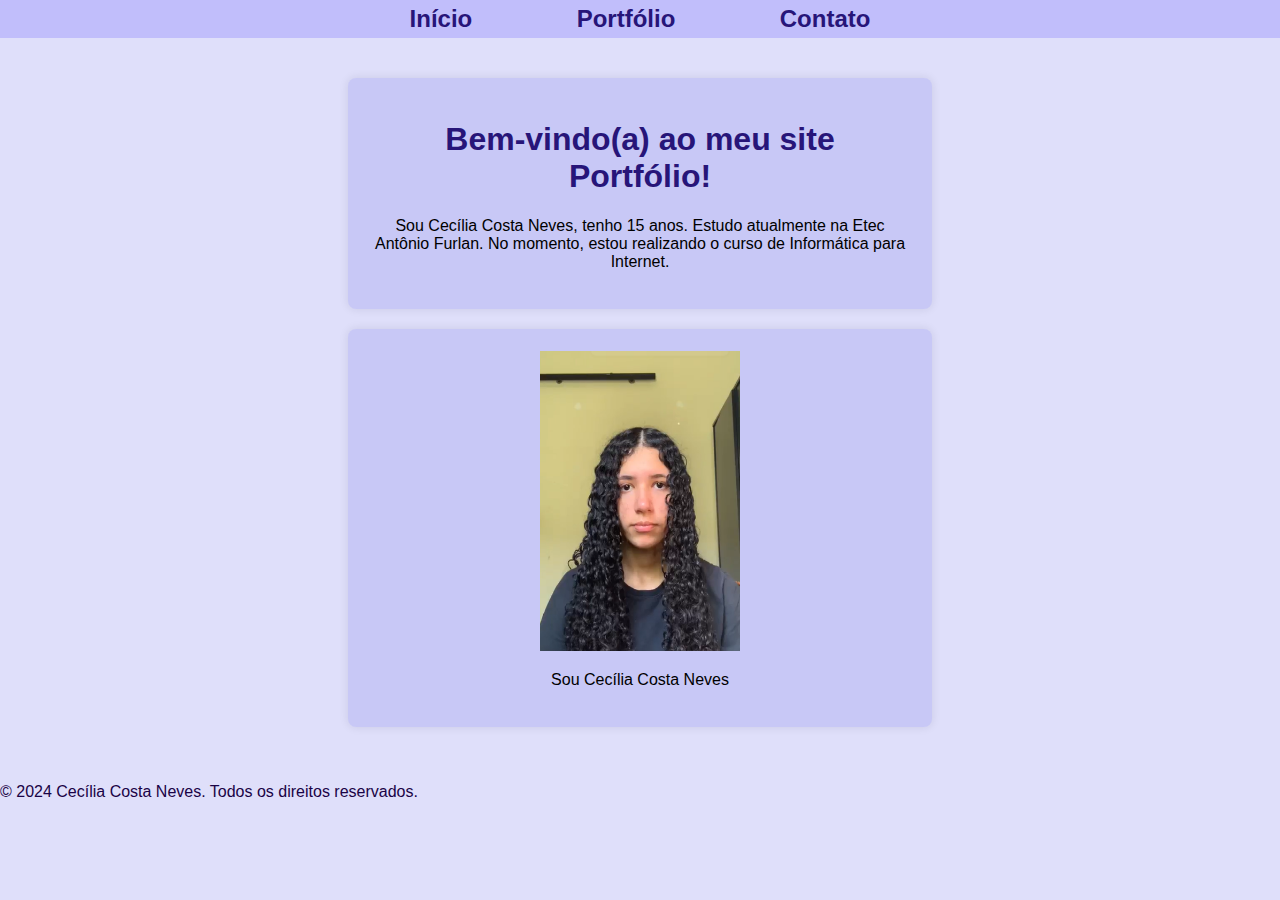
==== index.html @ 2e51764d "Add files via upload" ====
<!DOCTYPE html>
<html lang="pt-BR">
<head>
    <meta charset="UTF-8">
    <meta name="viewport" content="width=device-width, initial-scale=1.0">
    <title>Layout | Portfólio</title>
    <link rel="stylesheet" href="style.css">
    
</head>
<body>
    <header> <!--Cabeçalho-->
        <nav> <!--Menu de Navegação-->
            <ul> <!-- Nosso menu será uma lista não ordenada -->
                <li> <a href="index.html">Início</a></li> <!-- Cada item de lista será um link para uma página do portfólio-->
                <li> <a href="portfolio.html">Portfólio</a></li>
                <li> <a href="contato.html">Contato</a></li>
            </ul>
        </nav>
    </header>

    <main>
        <section>
            <h1>Bem-vindo(a) ao meu site Portfólio!</h1>
            <p>Sou Cecília Costa Neves, tenho 15 anos. Estudo atualmente na Etec Antônio Furlan. No momento, estou realizando o curso de Informática para Internet.</p>
        </section>
        <section class="foto">
            <img src="cecilia.png" alt="cecilia" tittle="">
            <p>Sou Cecília Costa Neves</p>
        </section>
    </main>

    <footer>
        <p>&copy; 2024 Cecília Costa Neves. Todos os direitos reservados. </p>
    </footer>
</body>
</html>
---- style.css ----
body{
    background-color: rgb(223, 223, 250);
    font-family: Arial, Helvetica, sans-serif;
    padding: 0px;
    margin: 0px;
}
header{
    background-color: rgba(130, 121, 255, 0.322);
    padding: 5px 0px;
}
nav ul{
    list-style-type: none;
    margin: 0px;
    padding: 0px;
    text-align: center;
}
nav ul li{
    display: inline;
    margin: 0 50px;
}
nav ul li a{
    color: rgb(39, 21, 121);
    text-decoration: none;
    font-weight: bold;
    font-size:x-large;
}
a:hover{
    color: rgba(53, 29, 161, 0.836);
}
#formulario{
    width: 100%;
    max-width: 400px;
    margin: 0 auto;
    text-align: left;
}
#formulario input[type="text"],
#formulario input[type="email"],
#formulario textarea{
    width: 100%;
    padding: 10px;
    margin-top: 5px;
    border: 1px solid #ccc;
    box-sizing: border-box;
}
#formulario textarea{
    height: 100px;
}
#formulario input[type="submit"]{
    display: block;
    width: 100%;
    margin-top: 15px;
    padding: 10px 20px;
    border: none;
    border-radius: 5px;
    background-color: rgba(74, 76, 180, 0.623);
    color: rgb(255, 255, 255);
    cursor: pointer;
    transition: 0.3s;
}
#formulario input[type="submit"]:hover{
    color: rgb(255, 255, 255);
    background-color:rgba(74, 85, 180, 0.589);
}
main{
    padding: 20px;
    text-align: center;
}
h1{
    color: rgb(39, 21, 121);
}
section{
    background-color:rgba(156, 155, 241, 0.329);
    padding: 22px;
    margin: 20px auto;
    border-radius: 8px;
    max-width: 540px;
    box-shadow: 0 0 10px rgba(23, 8, 37, 0.1);
}
.portfolio
ul li.portfolio{
    width: 100%;
    list-style-type: none;
    text-align: center;
}
footer{
    color: rgb(26, 3, 70);
}
section ul{
    list-style-type: none;
}
img{
    width: 200px;
    height:300px;
}
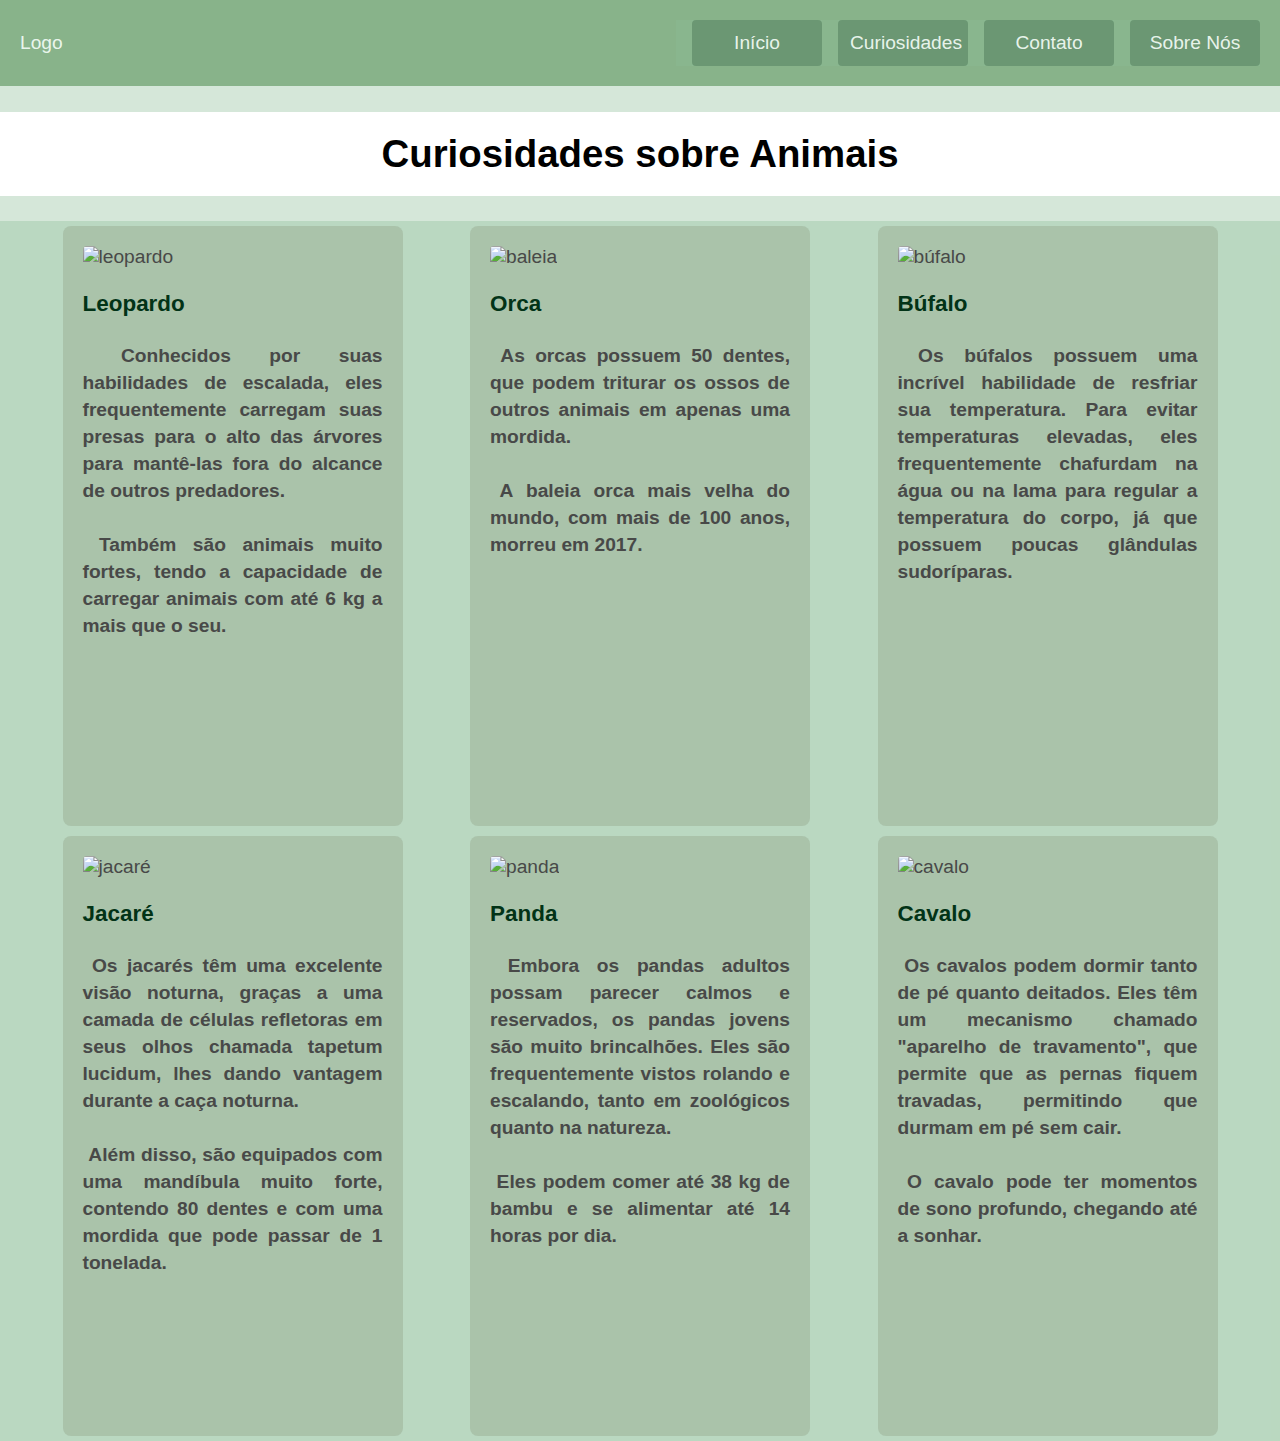
==== commit cd689df9: "Add files via upload" ====
--- a/index.html
+++ b/index.html
@@ -3,34 +3,59 @@
 <head>
     <meta charset="UTF-8">
     <meta name="viewport" content="width=device-width, initial-scale=1.0">
-    <title>Layout | Portfólio</title>
+    <title>Document</title>
     <link rel="stylesheet" href="style.css">
-    
 </head>
 <body>
-    <header> <!--Cabeçalho-->
-        <nav> <!--Menu de Navegação-->
-            <ul> <!-- Nosso menu será uma lista não ordenada -->
-                <li> <a href="index.html">Início</a></li> <!-- Cada item de lista será um link para uma página do portfólio-->
-                <li> <a href="portfolio.html">Portfólio</a></li>
-                <li> <a href="contato.html">Contato</a></li>
+    <div class="header">
+        <a href="#png">Logo</a>
+        <div class="nav">
+            <ul class="menu">
+                <li><a href="inicio.html">Início</a></li>
+                <li><a href="index.html">Curiosidades</a></li>
+                <li><a href="contato.html">Contato</a></li>
+                <li><a href="sobre.html">Sobre Nós</a></li>
             </ul>
-        </nav>
-    </header>
+        </div>
+    </div>
 
-    <main>
-        <section>
-            <h1>Bem-vindo(a) ao meu site Portfólio!</h1>
-            <p>Sou Cecília Costa Neves, tenho 15 anos. Estudo atualmente na Etec Antônio Furlan. No momento, estou realizando o curso de Informática para Internet.</p>
-        </section>
-        <section class="foto">
-            <img src="cecilia.png" alt="cecilia" tittle="">
-            <p>Sou Cecília Costa Neves</p>
-        </section>
-    </main>
+    <h1>Curiosidades sobre Animais</h1>
+    <div class="container">
+        <div class="item img1">
+            <img src="./img/leopardo.jpg" alt="leopardo">
+            <h3>Leopardo</h3>
+            <h4>&nbsp;Conhecidos por suas habilidades de escalada, eles frequentemente carregam suas presas para o alto das árvores para mantê-las fora do alcance de outros predadores.<br><br>&nbsp;Também são animais muito fortes, tendo a capacidade de carregar animais com até 6 kg a mais que o seu.</h4>
+        </div>
 
-    <footer>
-        <p>&copy; 2024 Cecília Costa Neves. Todos os direitos reservados. </p>
-    </footer>
+        <div class="item img2">
+            <img src="./img/baleia.jpg" alt="baleia">
+            <h3>Orca</h3>
+            <h4>&nbsp;As orcas possuem 50 dentes, que podem triturar os ossos de outros animais em apenas uma mordida.<br><br>&ensp;A baleia orca mais velha do mundo, com mais de 100 anos, morreu em 2017.</h4>
+        </div>
+
+        <div class="item img3">
+            <img src="./img/bufalo.jpg" alt="búfalo">
+            <h3>Búfalo</h3>
+            <h4>&nbsp;Os búfalos possuem uma incrível habilidade de resfriar sua temperatura. Para evitar temperaturas elevadas, eles frequentemente chafurdam na água ou na lama para regular a temperatura do corpo, já que possuem poucas glândulas sudoríparas.</h4>
+        </div>
+
+        <div class="item img4">
+            <img src="./img/jacare.jpg" alt="jacaré">
+            <h3>Jacaré</h3>
+            <h4>&nbsp;Os jacarés têm uma excelente visão noturna, graças a uma camada de células refletoras em seus olhos chamada tapetum lucidum, lhes dando vantagem durante a caça noturna.<br><br>&nbsp;Além disso, são equipados com uma mandíbula muito forte, contendo 80 dentes e com uma mordida que pode passar de 1 tonelada.</h4>
+        </div>
+
+        <div class="item img5">
+            <img src="./img/panda.jpg" alt="panda">
+            <h3>Panda</h3>
+            <h4>&nbsp;Embora os pandas adultos possam parecer calmos e reservados, os pandas jovens são muito brincalhões. Eles são frequentemente vistos rolando e escalando, tanto em zoológicos quanto na natureza.<br><br>&nbsp;Eles podem comer até 38 kg de bambu e se alimentar até 14 horas por dia.</h4>
+        </div>
+
+        <div class="item img6">
+            <img src="./img/cavalo.jpg" alt="cavalo">
+            <h3>Cavalo</h3>
+            <h4>&nbsp;Os cavalos podem dormir tanto de pé quanto deitados. Eles têm um mecanismo chamado "aparelho de travamento", que permite que as pernas fiquem travadas, permitindo que durmam em pé sem cair.<br><br>&ensp;O cavalo pode ter momentos de sono profundo, chegando até a sonhar.</h4>
+        </div>
+    </div>
 </body>
 </html>--- a/style.css
+++ b/style.css
@@ -1,35 +1,87 @@
-body{
-    background-color: rgb(223, 223, 250);
+body, ul, li{
+    margin: 0;
+    padding: 0;
+    list-style-type: none;
+    font-size: 1.2rem;
     font-family: Arial, Helvetica, sans-serif;
-    padding: 0px;
-    margin: 0px;
+    background-color: rgba(140, 189, 150, 0.363);
 }
-header{
-    background-color: rgba(130, 121, 255, 0.322);
-    padding: 5px 0px;
+h1{
+    text-align: center;
+    background-color: rgb(255, 255, 255);
+    padding: 20px;
 }
-nav ul{
-    list-style-type: none;
-    margin: 0px;
-    padding: 0px;
+h3{
+    color: rgb(2, 51, 23);
+}
+h4, p{
+    text-align: justify;
+    line-height: 27px;
+}
+.menu li a:hover{
+    background-color:rgba(80, 122, 87, 0.356);
+    transition: 0.3s;
+}
+a{
+    text-decoration: none;
+    color: rgba(243, 252, 246, 0.932);
+}
+.header{
+    background-color: rgba(90, 148, 90, 0.623);
+    display: flex;
+    flex-wrap: wrap;
+    justify-content: space-between;
+    align-items: center;
+    padding: 20px;
+}
+.menu{
+    display: flex;
+}
+.menu li{
+    margin-left: 16px;
     text-align: center;
+    width: 130px;
 }
-nav ul li{
-    display: inline;
-    margin: 0 50px;
+.menu li a{
+    display: block;
+    padding: 12px;
+    background-color: rgba(80, 122, 87, 0.527);
+    border-radius: 4px;
 }
-nav ul li a{
-    color: rgb(39, 21, 121);
-    text-decoration: none;
-    font-weight: bold;
-    font-size:x-large;
+.container{
+    background-color: rgba(140, 189, 150, 0.363);
+    display: flex;
+    flex-direction: row;
+    flex-wrap: wrap;
+    justify-content: space-evenly;
+    align-items: flex-start;
+    align-content: flex-start;
 }
-a:hover{
-    color: rgba(53, 29, 161, 0.836);
+.item{
+    background-color: rgba(168, 192, 168, 0.904);
+    color:rgb(72, 73, 72);
+    padding: 20px;
+    margin: 5px;
+    width: 300px;
+    height: 560px;
+    border-radius: 8px;
+    max-height: 600px;
+}
+img{
+    width: 295px;
+    height: 180px;
+    border-radius: 4px;
+}
+section{
+    background-color: rgba(140, 189, 150, 0.363);
+    padding: 50px;
+    max-width: 540px;
+    margin: 20px auto;
+    border-radius: 8px;
 }
 #formulario{
     width: 100%;
-    max-width: 400px;
+    max-width: 600px;
     margin: 0 auto;
     text-align: left;
 }
@@ -37,58 +89,26 @@
 #formulario input[type="email"],
 #formulario textarea{
     width: 100%;
-    padding: 10px;
-    margin-top: 5px;
-    border: 1px solid #ccc;
+    padding: 22px;
+    margin-top: 10px;
+    border: 1px solid #dad7d7;
     box-sizing: border-box;
-}
-#formulario textarea{
-    height: 100px;
+    background-color: rgba(247, 247, 247, 0.966);
 }
 #formulario input[type="submit"]{
     display: block;
     width: 100%;
-    margin-top: 15px;
-    padding: 10px 20px;
+    margin-top: 20px;
+    padding: 12px 22px;
     border: none;
     border-radius: 5px;
-    background-color: rgba(74, 76, 180, 0.623);
+    background-color: rgba(23, 116, 54, 0.623);
     color: rgb(255, 255, 255);
     cursor: pointer;
     transition: 0.3s;
+    font-size:medium;
 }
 #formulario input[type="submit"]:hover{
     color: rgb(255, 255, 255);
-    background-color:rgba(74, 85, 180, 0.589);
-}
-main{
-    padding: 20px;
-    text-align: center;
-}
-h1{
-    color: rgb(39, 21, 121);
-}
-section{
-    background-color:rgba(156, 155, 241, 0.329);
-    padding: 22px;
-    margin: 20px auto;
-    border-radius: 8px;
-    max-width: 540px;
-    box-shadow: 0 0 10px rgba(23, 8, 37, 0.1);
-}
-.portfolio
-ul li.portfolio{
-    width: 100%;
-    list-style-type: none;
-    text-align: center;
-}
-footer{
-    color: rgb(26, 3, 70);
-}
-section ul{
-    list-style-type: none;
-}
-img{
-    width: 200px;
-    height:300px;
+    background-color:rgba(17, 90, 54, 0.589);
 }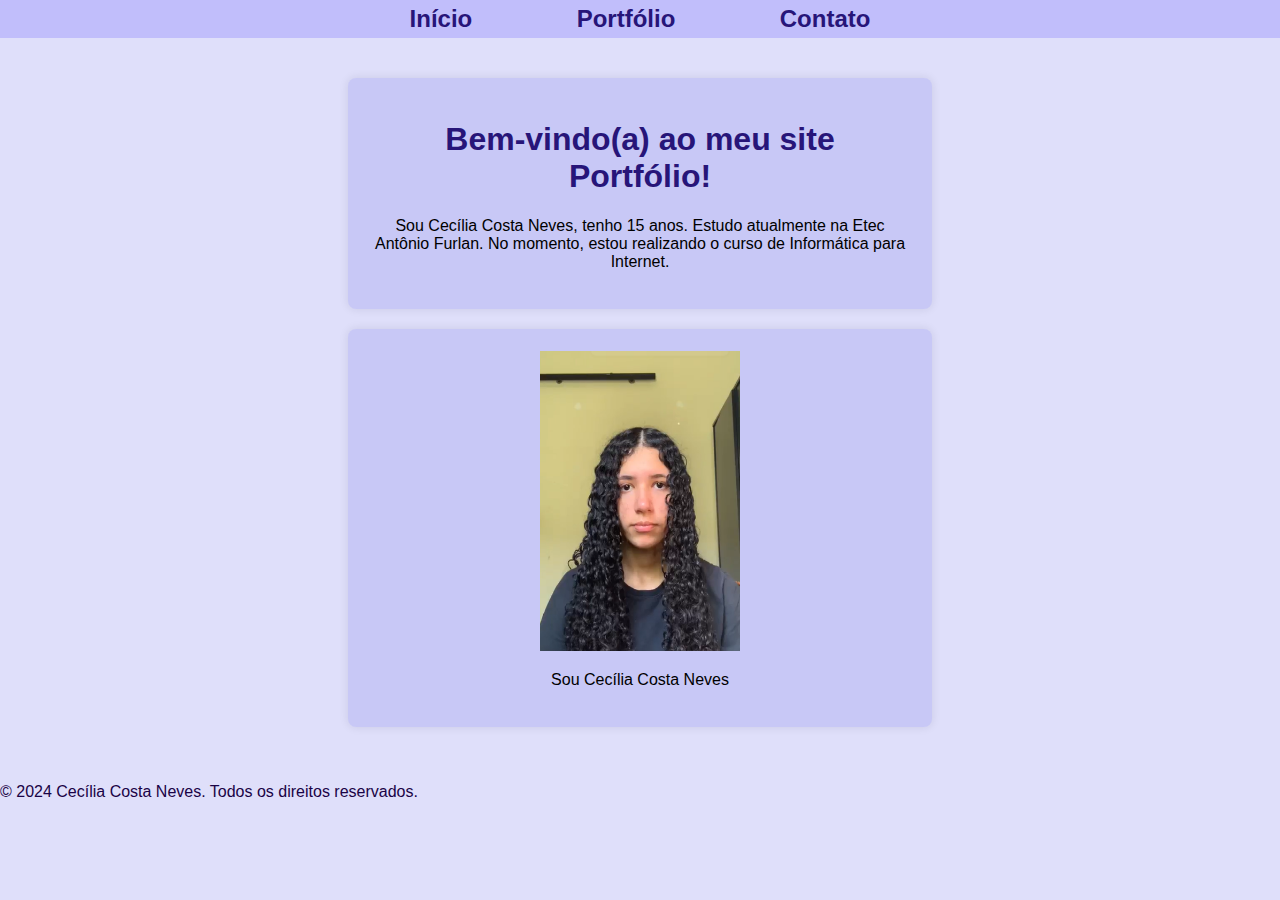
==== commit 7d9f4748: "Add files via upload" ====
--- a/index.html
+++ b/index.html
@@ -3,59 +3,34 @@
 <head>
     <meta charset="UTF-8">
     <meta name="viewport" content="width=device-width, initial-scale=1.0">
-    <title>Document</title>
+    <title>Layout | Portfólio</title>
     <link rel="stylesheet" href="style.css">
+    
 </head>
 <body>
-    <div class="header">
-        <a href="#png">Logo</a>
-        <div class="nav">
-            <ul class="menu">
-                <li><a href="inicio.html">Início</a></li>
-                <li><a href="index.html">Curiosidades</a></li>
-                <li><a href="contato.html">Contato</a></li>
-                <li><a href="sobre.html">Sobre Nós</a></li>
+    <header> <!--Cabeçalho-->
+        <nav> <!--Menu de Navegação-->
+            <ul> <!-- Nosso menu será uma lista não ordenada -->
+                <li> <a href="index.html">Início</a></li> <!-- Cada item de lista será um link para uma página do portfólio-->
+                <li> <a href="portfolio.html">Portfólio</a></li>
+                <li> <a href="contato.html">Contato</a></li>
             </ul>
-        </div>
-    </div>
+        </nav>
+    </header>
 
-    <h1>Curiosidades sobre Animais</h1>
-    <div class="container">
-        <div class="item img1">
-            <img src="./img/leopardo.jpg" alt="leopardo">
-            <h3>Leopardo</h3>
-            <h4>&nbsp;Conhecidos por suas habilidades de escalada, eles frequentemente carregam suas presas para o alto das árvores para mantê-las fora do alcance de outros predadores.<br><br>&nbsp;Também são animais muito fortes, tendo a capacidade de carregar animais com até 6 kg a mais que o seu.</h4>
-        </div>
+    <main>
+        <section>
+            <h1>Bem-vindo(a) ao meu site Portfólio!</h1>
+            <p>Sou Cecília Costa Neves, tenho 15 anos. Estudo atualmente na Etec Antônio Furlan. No momento, estou realizando o curso de Informática para Internet.</p>
+        </section>
+        <section class="foto">
+            <img src="cecilia.png" alt="cecilia" tittle="">
+            <p>Sou Cecília Costa Neves</p>
+        </section>
+    </main>
 
-        <div class="item img2">
-            <img src="./img/baleia.jpg" alt="baleia">
-            <h3>Orca</h3>
-            <h4>&nbsp;As orcas possuem 50 dentes, que podem triturar os ossos de outros animais em apenas uma mordida.<br><br>&ensp;A baleia orca mais velha do mundo, com mais de 100 anos, morreu em 2017.</h4>
-        </div>
-
-        <div class="item img3">
-            <img src="./img/bufalo.jpg" alt="búfalo">
-            <h3>Búfalo</h3>
-            <h4>&nbsp;Os búfalos possuem uma incrível habilidade de resfriar sua temperatura. Para evitar temperaturas elevadas, eles frequentemente chafurdam na água ou na lama para regular a temperatura do corpo, já que possuem poucas glândulas sudoríparas.</h4>
-        </div>
-
-        <div class="item img4">
-            <img src="./img/jacare.jpg" alt="jacaré">
-            <h3>Jacaré</h3>
-            <h4>&nbsp;Os jacarés têm uma excelente visão noturna, graças a uma camada de células refletoras em seus olhos chamada tapetum lucidum, lhes dando vantagem durante a caça noturna.<br><br>&nbsp;Além disso, são equipados com uma mandíbula muito forte, contendo 80 dentes e com uma mordida que pode passar de 1 tonelada.</h4>
-        </div>
-
-        <div class="item img5">
-            <img src="./img/panda.jpg" alt="panda">
-            <h3>Panda</h3>
-            <h4>&nbsp;Embora os pandas adultos possam parecer calmos e reservados, os pandas jovens são muito brincalhões. Eles são frequentemente vistos rolando e escalando, tanto em zoológicos quanto na natureza.<br><br>&nbsp;Eles podem comer até 38 kg de bambu e se alimentar até 14 horas por dia.</h4>
-        </div>
-
-        <div class="item img6">
-            <img src="./img/cavalo.jpg" alt="cavalo">
-            <h3>Cavalo</h3>
-            <h4>&nbsp;Os cavalos podem dormir tanto de pé quanto deitados. Eles têm um mecanismo chamado "aparelho de travamento", que permite que as pernas fiquem travadas, permitindo que durmam em pé sem cair.<br><br>&ensp;O cavalo pode ter momentos de sono profundo, chegando até a sonhar.</h4>
-        </div>
-    </div>
+    <footer>
+        <p>&copy; 2024 Cecília Costa Neves. Todos os direitos reservados. </p>
+    </footer>
 </body>
 </html>--- a/style.css
+++ b/style.css
@@ -1,87 +1,35 @@
-body, ul, li{
-    margin: 0;
-    padding: 0;
+body{
+    background-color: rgb(223, 223, 250);
+    font-family: Arial, Helvetica, sans-serif;
+    padding: 0px;
+    margin: 0px;
+}
+header{
+    background-color: rgba(130, 121, 255, 0.322);
+    padding: 5px 0px;
+}
+nav ul{
     list-style-type: none;
-    font-size: 1.2rem;
-    font-family: Arial, Helvetica, sans-serif;
-    background-color: rgba(140, 189, 150, 0.363);
+    margin: 0px;
+    padding: 0px;
+    text-align: center;
 }
-h1{
-    text-align: center;
-    background-color: rgb(255, 255, 255);
-    padding: 20px;
+nav ul li{
+    display: inline;
+    margin: 0 50px;
 }
-h3{
-    color: rgb(2, 51, 23);
+nav ul li a{
+    color: rgb(39, 21, 121);
+    text-decoration: none;
+    font-weight: bold;
+    font-size:x-large;
 }
-h4, p{
-    text-align: justify;
-    line-height: 27px;
-}
-.menu li a:hover{
-    background-color:rgba(80, 122, 87, 0.356);
-    transition: 0.3s;
-}
-a{
-    text-decoration: none;
-    color: rgba(243, 252, 246, 0.932);
-}
-.header{
-    background-color: rgba(90, 148, 90, 0.623);
-    display: flex;
-    flex-wrap: wrap;
-    justify-content: space-between;
-    align-items: center;
-    padding: 20px;
-}
-.menu{
-    display: flex;
-}
-.menu li{
-    margin-left: 16px;
-    text-align: center;
-    width: 130px;
-}
-.menu li a{
-    display: block;
-    padding: 12px;
-    background-color: rgba(80, 122, 87, 0.527);
-    border-radius: 4px;
-}
-.container{
-    background-color: rgba(140, 189, 150, 0.363);
-    display: flex;
-    flex-direction: row;
-    flex-wrap: wrap;
-    justify-content: space-evenly;
-    align-items: flex-start;
-    align-content: flex-start;
-}
-.item{
-    background-color: rgba(168, 192, 168, 0.904);
-    color:rgb(72, 73, 72);
-    padding: 20px;
-    margin: 5px;
-    width: 300px;
-    height: 560px;
-    border-radius: 8px;
-    max-height: 600px;
-}
-img{
-    width: 295px;
-    height: 180px;
-    border-radius: 4px;
-}
-section{
-    background-color: rgba(140, 189, 150, 0.363);
-    padding: 50px;
-    max-width: 540px;
-    margin: 20px auto;
-    border-radius: 8px;
+a:hover{
+    color: rgba(53, 29, 161, 0.836);
 }
 #formulario{
     width: 100%;
-    max-width: 600px;
+    max-width: 400px;
     margin: 0 auto;
     text-align: left;
 }
@@ -89,26 +37,58 @@
 #formulario input[type="email"],
 #formulario textarea{
     width: 100%;
-    padding: 22px;
-    margin-top: 10px;
-    border: 1px solid #dad7d7;
+    padding: 10px;
+    margin-top: 5px;
+    border: 1px solid #ccc;
     box-sizing: border-box;
-    background-color: rgba(247, 247, 247, 0.966);
+}
+#formulario textarea{
+    height: 100px;
 }
 #formulario input[type="submit"]{
     display: block;
     width: 100%;
-    margin-top: 20px;
-    padding: 12px 22px;
+    margin-top: 15px;
+    padding: 10px 20px;
     border: none;
     border-radius: 5px;
-    background-color: rgba(23, 116, 54, 0.623);
+    background-color: rgba(74, 76, 180, 0.623);
     color: rgb(255, 255, 255);
     cursor: pointer;
     transition: 0.3s;
-    font-size:medium;
 }
 #formulario input[type="submit"]:hover{
     color: rgb(255, 255, 255);
-    background-color:rgba(17, 90, 54, 0.589);
+    background-color:rgba(74, 85, 180, 0.589);
+}
+main{
+    padding: 20px;
+    text-align: center;
+}
+h1{
+    color: rgb(39, 21, 121);
+}
+section{
+    background-color:rgba(156, 155, 241, 0.329);
+    padding: 22px;
+    margin: 20px auto;
+    border-radius: 8px;
+    max-width: 540px;
+    box-shadow: 0 0 10px rgba(23, 8, 37, 0.1);
+}
+.portfolio
+ul li.portfolio{
+    width: 100%;
+    list-style-type: none;
+    text-align: center;
+}
+footer{
+    color: rgb(26, 3, 70);
+}
+section ul{
+    list-style-type: none;
+}
+img{
+    width: 200px;
+    height:300px;
 }